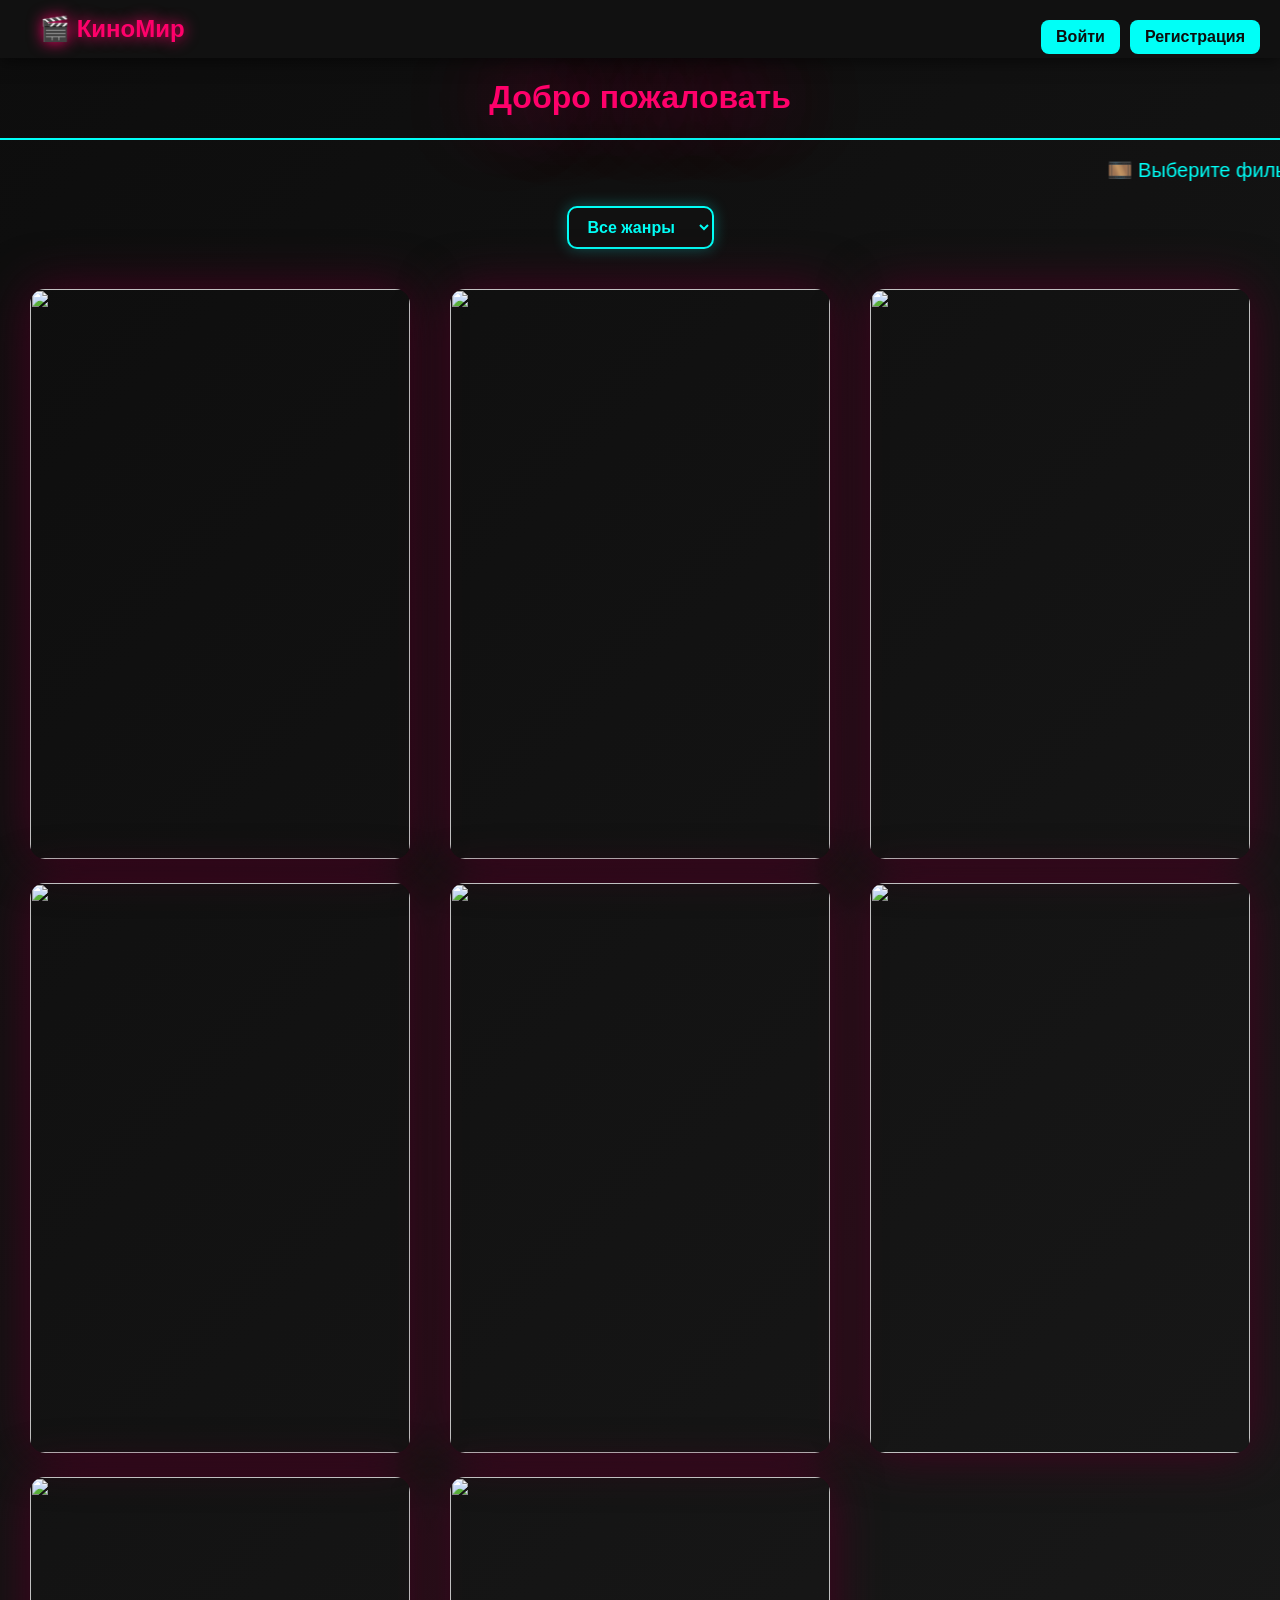
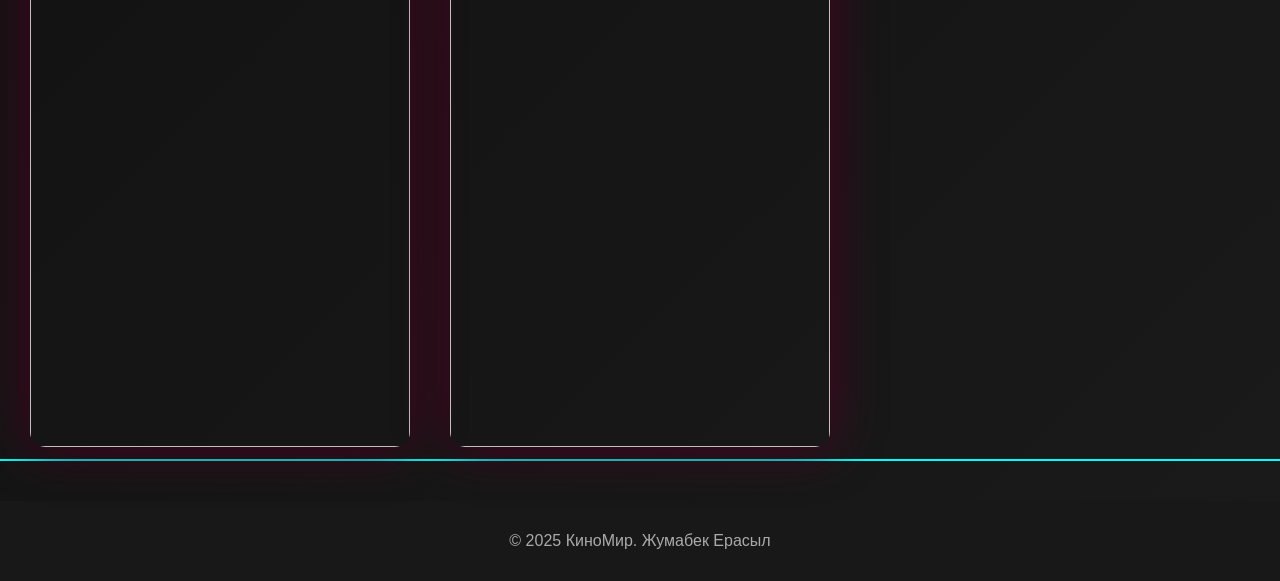
==== index.html @ f8be38aa "Update and rename cinemahome.html to index.html" ====
<!DOCTYPE html>
<html lang="ru">
<head>
    <meta charset="UTF-8">
    <title>КиноМир — Главная</title>
    <link href="cinemahome.css" rel="stylesheet">
    <link rel="stylesheet" href="https://unpkg.com/aos@2.3.1/dist/aos.css" />
</head>

<body>
    <div class="top-bar">
        <div class="logo">🎬 КиноМир</div>
        <div id="userPanel" class="top-bar-buttons"></div>
    </div>

    <h1>Добро пожаловать</h1>
    <hr color="#00fff7">

    <marquee direction="left" scrollamount="10">🎞️ Выберите фильм 🎥</marquee>

<div style="margin: 20px auto;">
    <select id="filter">
        <option value="all">Все жанры</option>
        <option value="action">Боевик</option>
        <option value="fantasy">Фантастика</option>
        <option value="romance">Романтика</option>
        <option value="drama">Драма</option>
        <option value="comedy">Комедия</option>
        <option value="thriller">Триллер</option>
        <option value="horror">Ужасы</option>
    </select>
</div>

<div class="movie-grid" id="movieGrid">
    <a data-aos="zoom-in" href="interstellar.html" data-genre="fantasy,drama"><img src="https://cdn1.ozone.ru/s3/multimedia-p/6173994253.jpg"></a>
    <a data-aos="zoom-in" href="avengersfinal.html" data-genre="action,fantasy"><img src="https://image.tmdb.org/t/p/original/uQzIsoNROr5uIaLBOciKWzuLx7Q.jpg"></a>
    <a data-aos="zoom-in" href="matrix.html" data-genre="action,fantasy"><img src="https://m.media-amazon.com/images/I/51EG732BV3L._AC_UF894,1000_QL80_.jpg"></a>
    <a data-aos="zoom-in" href="fightclub.html" data-genre="drama,thriller"><img src="https://m.media-amazon.com/images/I/81D+KJkO4SL.jpg"></a>
    <a data-aos="zoom-in" href="500daysofsummer.html" data-genre="romance,comedy"><img src="https://i.etsystatic.com/6285100/r/il/291b7f/6346625443/il_570xN.6346625443_2kdo.jpg"></a>
    <a data-aos="zoom-in" href="avatar.html" data-genre="fantasy,action"><img src="https://m.media-amazon.com/images/I/61OUGpUfAyL._AC_UF894,1000_QL80_.jpg"></a>
    <a data-aos="zoom-in" href="basterd.html" data-genre="action,drama"><img src="https://image.tmdb.org/t/p/original/q33bLgO3SP69mUdfWktG6LJGU27.jpg"></a>
    <a data-aos="zoom-in" href="lalalend.html" data-genre="romance"><img src="https://image.tmdb.org/t/p/original/3mbeAvLnFo9N74vlexb4DuUcuKH.jpg"></a>
</div>

<hr color="#00fff7">

<footer><p>© 2025 КиноМир. Жумабек Ерасыл</p></footer>

<script>
    const user = localStorage.getItem("loggedInUser");
    const panel = document.getElementById("userPanel");

    if (user) {
        panel.innerHTML = `
            <span>Здравствуйте, <b>${user}</b></span>
            <button id="logoutBtn" class="top-bar-button">Выйти</button>`;

        document.getElementById("logoutBtn").onclick = function() {
            localStorage.removeItem("loggedInUser");
            window.location.reload();
        };

    } else {
        panel.innerHTML = `
            <a class="top-bar-button" href="login.html">Войти</a>
            <a class="top-bar-button" href="register.html">Регистрация</a>`;
    }
</script>

<script src="https://unpkg.com/aos@2.3.1/dist/aos.js"></script>
<script>AOS.init();</script>

<script>
const filter = document.getElementById("filter");
const movies = document.querySelectorAll(".movie-grid a");

filter.addEventListener("change", () => {
    const selectedGenre = filter.value;

    movies.forEach(movie => {
        const movieGenres = movie.dataset.genre.split(",").map(g => g.trim());
        if (selectedGenre === "all" || movieGenres.includes(selectedGenre)) {
            movie.style.display = ""; 
        } else {
            movie.style.display = "none";
        }
    });
    
    setTimeout(() => {
        AOS.refresh(); 
    }, 100);
});
</script>


</body>
</html>
---- cinemahome.css ----
body, input, textarea, button, a{
    cursor: url("cursor_icon_215900.png"), auto;
}

body {
    background: linear-gradient(135deg, #0d0d0d, #1a1a1a);
    color: #e0e0e0;
    font-family: "Poppins", Arial, sans-serif;
    margin: 0;
    padding: 0;
    text-align: center;
}


.top-bar {
    display: flex;
    justify-content: space-between;
    align-items: center;
    background: #111;
    padding: 15px 40px;
    box-shadow: 0 4px 15px rgba(0, 0, 0, 0.5);
    position: sticky;
    top: 0;
    z-index: 100;
}

.logo {
    font-size: 1.5em;
    font-weight: bold;
    color: #ff006a;
    text-shadow: 0 0 15px #ff006a;
}

.top-bar-buttons {
    display: flex;
    gap: 10px;
}

.top-bar-button {
    background-color: #00fff7;
    color: #0d0d0d;
    font-weight: bold;
    padding: 8px 15px;
    border-radius: 8px;
    text-decoration: none;
    transition: 0.2s;
}

.top-bar-button:hover {
    background-color: #ff006a;
    color: #fff;
    transform: scale(1.05);
}

marquee {
    color: #00fff7;
    font-size: 20px;
    margin-top: 10px;
}

h1 {
    color: #ff006a;
    text-shadow: 0 0 80px #ff006a;
}

.movie-grid {
    display: grid;
    grid-template-columns: repeat(3, 400px);
    gap: 20px;
    justify-content: center; 
}

.movie-grid img {
    width: 380px;
    height: 570px;
    object-fit: cover;
    border-radius: 10px;
    transition: transform 0.3s ease;
    box-shadow: 0 0px 50px #470021;
    border-radius: 15px;
    
}

.movie-grid img:hover {
    transform: scale(1.05);
}

img:hover {
    transform: scale(1.05);
}

#userPanel{
    position: fixed;
    top: 20px;
    right: 20px;
    color: #00fff7;
    font-weight: bold;
    z-index: 200;
}

footer {
    text-align: center;
    background-color: #181818;
    padding: 15px;
    color: #aaa;
    margin-top: 40px;
}

#filter {
    background: #111;
    color: #00fff7;
    border: 2px solid #00fff7;
    padding: 10px 15px;
    border-radius: 10px;
    font-size: 16px;
    font-weight: bold;
    outline: none;
    transition: 0.2s;
    margin-bottom: 20px;
    cursor: pointer;
    box-shadow: 0 0 15px rgba(0,255,247,0.3);
}

#filter:hover {
    border-color: #ff006a;
    color: #ff006a;
    box-shadow: 0 0 20px #ff006a;
    transform: scale(1.05);
}

#filter:focus {
    border-color: #ff006a;
    box-shadow: 0 0 30px #ff006a;
}
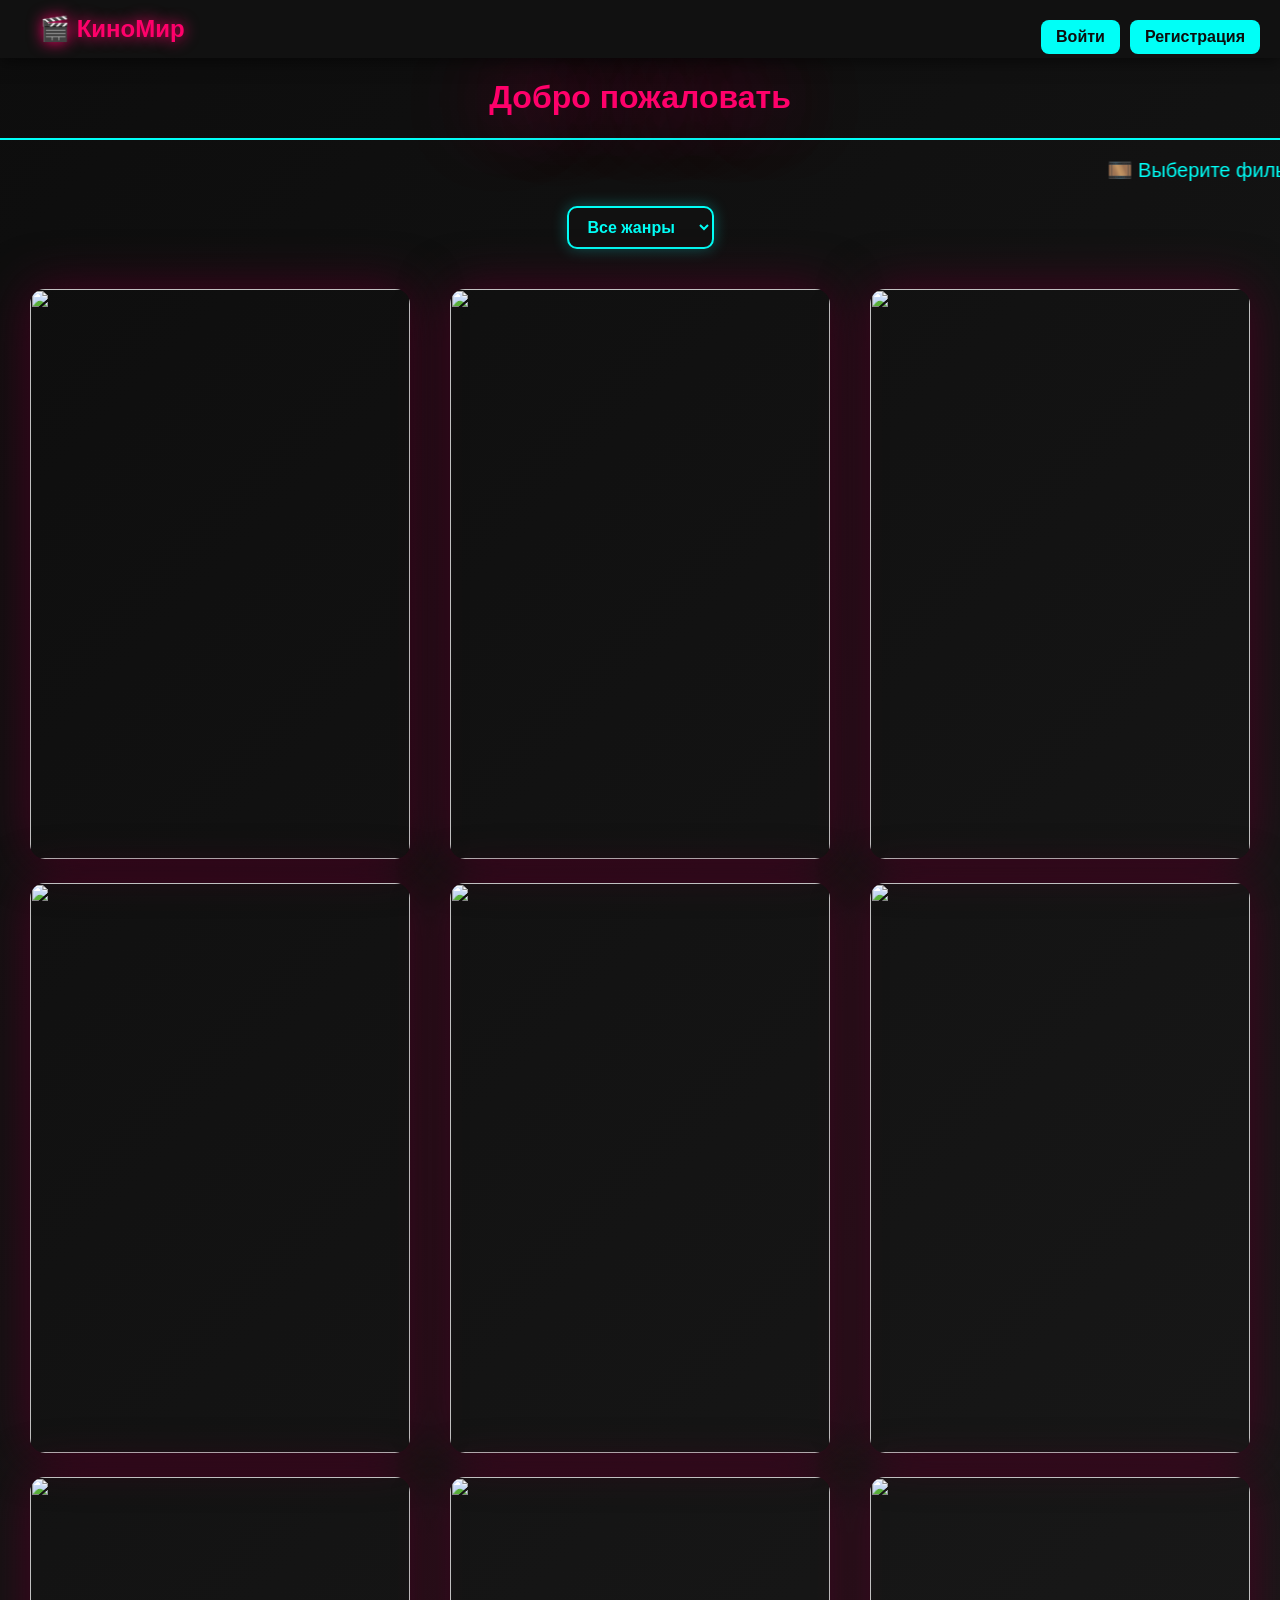
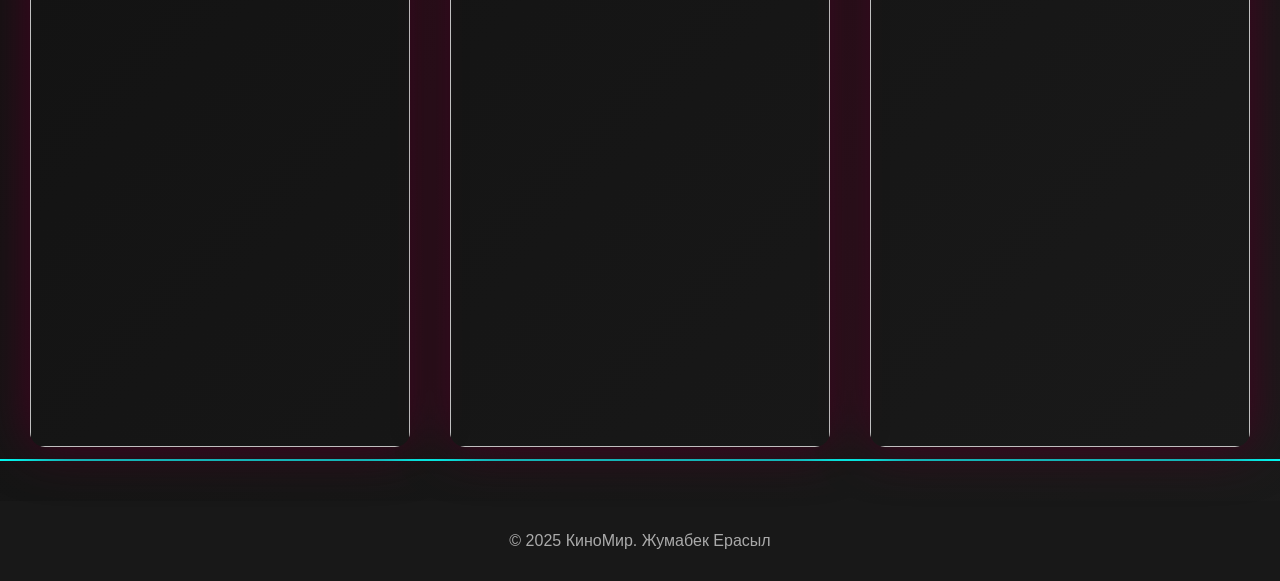
==== commit 376a79e2: "Update index.html" ====
--- a/index.html
+++ b/index.html
@@ -40,6 +40,7 @@
     <a data-aos="zoom-in" href="avatar.html" data-genre="fantasy,action"><img src="https://m.media-amazon.com/images/I/61OUGpUfAyL._AC_UF894,1000_QL80_.jpg"></a>
     <a data-aos="zoom-in" href="basterd.html" data-genre="action,drama"><img src="https://image.tmdb.org/t/p/original/q33bLgO3SP69mUdfWktG6LJGU27.jpg"></a>
     <a data-aos="zoom-in" href="lalalend.html" data-genre="romance"><img src="https://image.tmdb.org/t/p/original/3mbeAvLnFo9N74vlexb4DuUcuKH.jpg"></a>
+    <a data-aos="zoom-in" href="fnaf.html" data-genre="horror"><img src="https://theposterdepot.com/cdn/shop/files/fivenightsatfreddys0820202301_ba87226d-acdb-412d-95d1-8ad0f072073e_1200x1200.jpg?v=1706658976"></a>
 </div>
 
 <hr color="#00fff7">
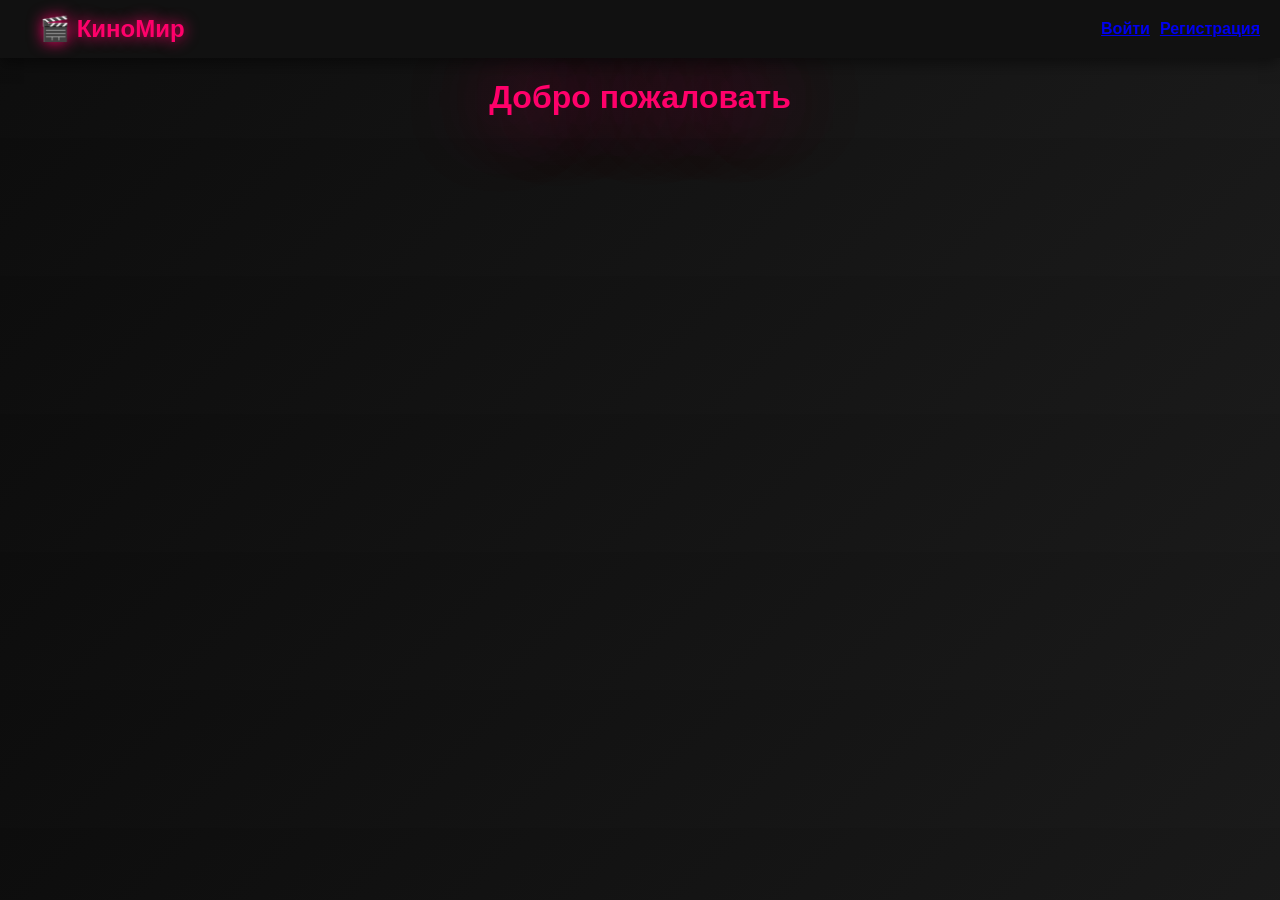
==== commit bd9a7316: "Update index.html" ====
--- a/index.html
+++ b/index.html
@@ -4,95 +4,33 @@
     <meta charset="UTF-8">
     <title>КиноМир — Главная</title>
     <link href="cinemahome.css" rel="stylesheet">
-    <link rel="stylesheet" href="https://unpkg.com/aos@2.3.1/dist/aos.css" />
 </head>
-
 <body>
-    <div class="top-bar">
-        <div class="logo">🎬 КиноМир</div>
-        <div id="userPanel" class="top-bar-buttons"></div>
-    </div>
-
-    <h1>Добро пожаловать</h1>
-    <hr color="#00fff7">
-
-    <marquee direction="left" scrollamount="10">🎞️ Выберите фильм 🎥</marquee>
-
-<div style="margin: 20px auto;">
-    <select id="filter">
-        <option value="all">Все жанры</option>
-        <option value="action">Боевик</option>
-        <option value="fantasy">Фантастика</option>
-        <option value="romance">Романтика</option>
-        <option value="drama">Драма</option>
-        <option value="comedy">Комедия</option>
-        <option value="thriller">Триллер</option>
-        <option value="horror">Ужасы</option>
-    </select>
+<div class="top-bar">
+    <div class="logo">🎬 КиноМир</div>
+    <div id="userPanel" class="top-bar-buttons"></div>
 </div>
 
-<div class="movie-grid" id="movieGrid">
-    <a data-aos="zoom-in" href="interstellar.html" data-genre="fantasy,drama"><img src="https://cdn1.ozone.ru/s3/multimedia-p/6173994253.jpg"></a>
-    <a data-aos="zoom-in" href="avengersfinal.html" data-genre="action,fantasy"><img src="https://image.tmdb.org/t/p/original/uQzIsoNROr5uIaLBOciKWzuLx7Q.jpg"></a>
-    <a data-aos="zoom-in" href="matrix.html" data-genre="action,fantasy"><img src="https://m.media-amazon.com/images/I/51EG732BV3L._AC_UF894,1000_QL80_.jpg"></a>
-    <a data-aos="zoom-in" href="fightclub.html" data-genre="drama,thriller"><img src="https://m.media-amazon.com/images/I/81D+KJkO4SL.jpg"></a>
-    <a data-aos="zoom-in" href="500daysofsummer.html" data-genre="romance,comedy"><img src="https://i.etsystatic.com/6285100/r/il/291b7f/6346625443/il_570xN.6346625443_2kdo.jpg"></a>
-    <a data-aos="zoom-in" href="avatar.html" data-genre="fantasy,action"><img src="https://m.media-amazon.com/images/I/61OUGpUfAyL._AC_UF894,1000_QL80_.jpg"></a>
-    <a data-aos="zoom-in" href="basterd.html" data-genre="action,drama"><img src="https://image.tmdb.org/t/p/original/q33bLgO3SP69mUdfWktG6LJGU27.jpg"></a>
-    <a data-aos="zoom-in" href="lalalend.html" data-genre="romance"><img src="https://image.tmdb.org/t/p/original/3mbeAvLnFo9N74vlexb4DuUcuKH.jpg"></a>
-    <a data-aos="zoom-in" href="fnaf.html" data-genre="horror"><img src="https://theposterdepot.com/cdn/shop/files/fivenightsatfreddys0820202301_ba87226d-acdb-412d-95d1-8ad0f072073e_1200x1200.jpg?v=1706658976"></a>
-</div>
-
-<hr color="#00fff7">
-
-<footer><p>© 2025 КиноМир. Жумабек Ерасыл</p></footer>
+<h1>Добро пожаловать</h1>
 
 <script>
-    const user = localStorage.getItem("loggedInUser");
-    const panel = document.getElementById("userPanel");
+const user = localStorage.getItem("loggedInUser");
+const panel = document.getElementById("userPanel");
 
-    if (user) {
-        panel.innerHTML = `
-            <span>Здравствуйте, <b>${user}</b></span>
-            <button id="logoutBtn" class="top-bar-button">Выйти</button>`;
+if(user){
+    panel.innerHTML = `
+        <span>Здравствуйте, <b>${user}</b></span>
+        <button id="logoutBtn">Выйти</button>`;
 
-        document.getElementById("logoutBtn").onclick = function() {
-            localStorage.removeItem("loggedInUser");
-            window.location.reload();
-        };
-
-    } else {
-        panel.innerHTML = `
-            <a class="top-bar-button" href="login.html">Войти</a>
-            <a class="top-bar-button" href="register.html">Регистрация</a>`;
-    }
+    document.getElementById("logoutBtn").onclick = function(){
+        localStorage.removeItem("loggedInUser");
+        window.location.reload();
+    };
+} else {
+    panel.innerHTML = `
+        <a href="login.html">Войти</a>
+        <a href="register.html">Регистрация</a>`;
+}
 </script>
-
-<script src="https://unpkg.com/aos@2.3.1/dist/aos.js"></script>
-<script>AOS.init();</script>
-
-<script>
-const filter = document.getElementById("filter");
-const movies = document.querySelectorAll(".movie-grid a");
-
-filter.addEventListener("change", () => {
-    const selectedGenre = filter.value;
-
-    movies.forEach(movie => {
-        const movieGenres = movie.dataset.genre.split(",").map(g => g.trim());
-        if (selectedGenre === "all" || movieGenres.includes(selectedGenre)) {
-            movie.style.display = ""; 
-        } else {
-            movie.style.display = "none";
-        }
-    });
-    
-    setTimeout(() => {
-        AOS.refresh(); 
-    }, 100);
-});
-</script>
-
-
 </body>
 </html>
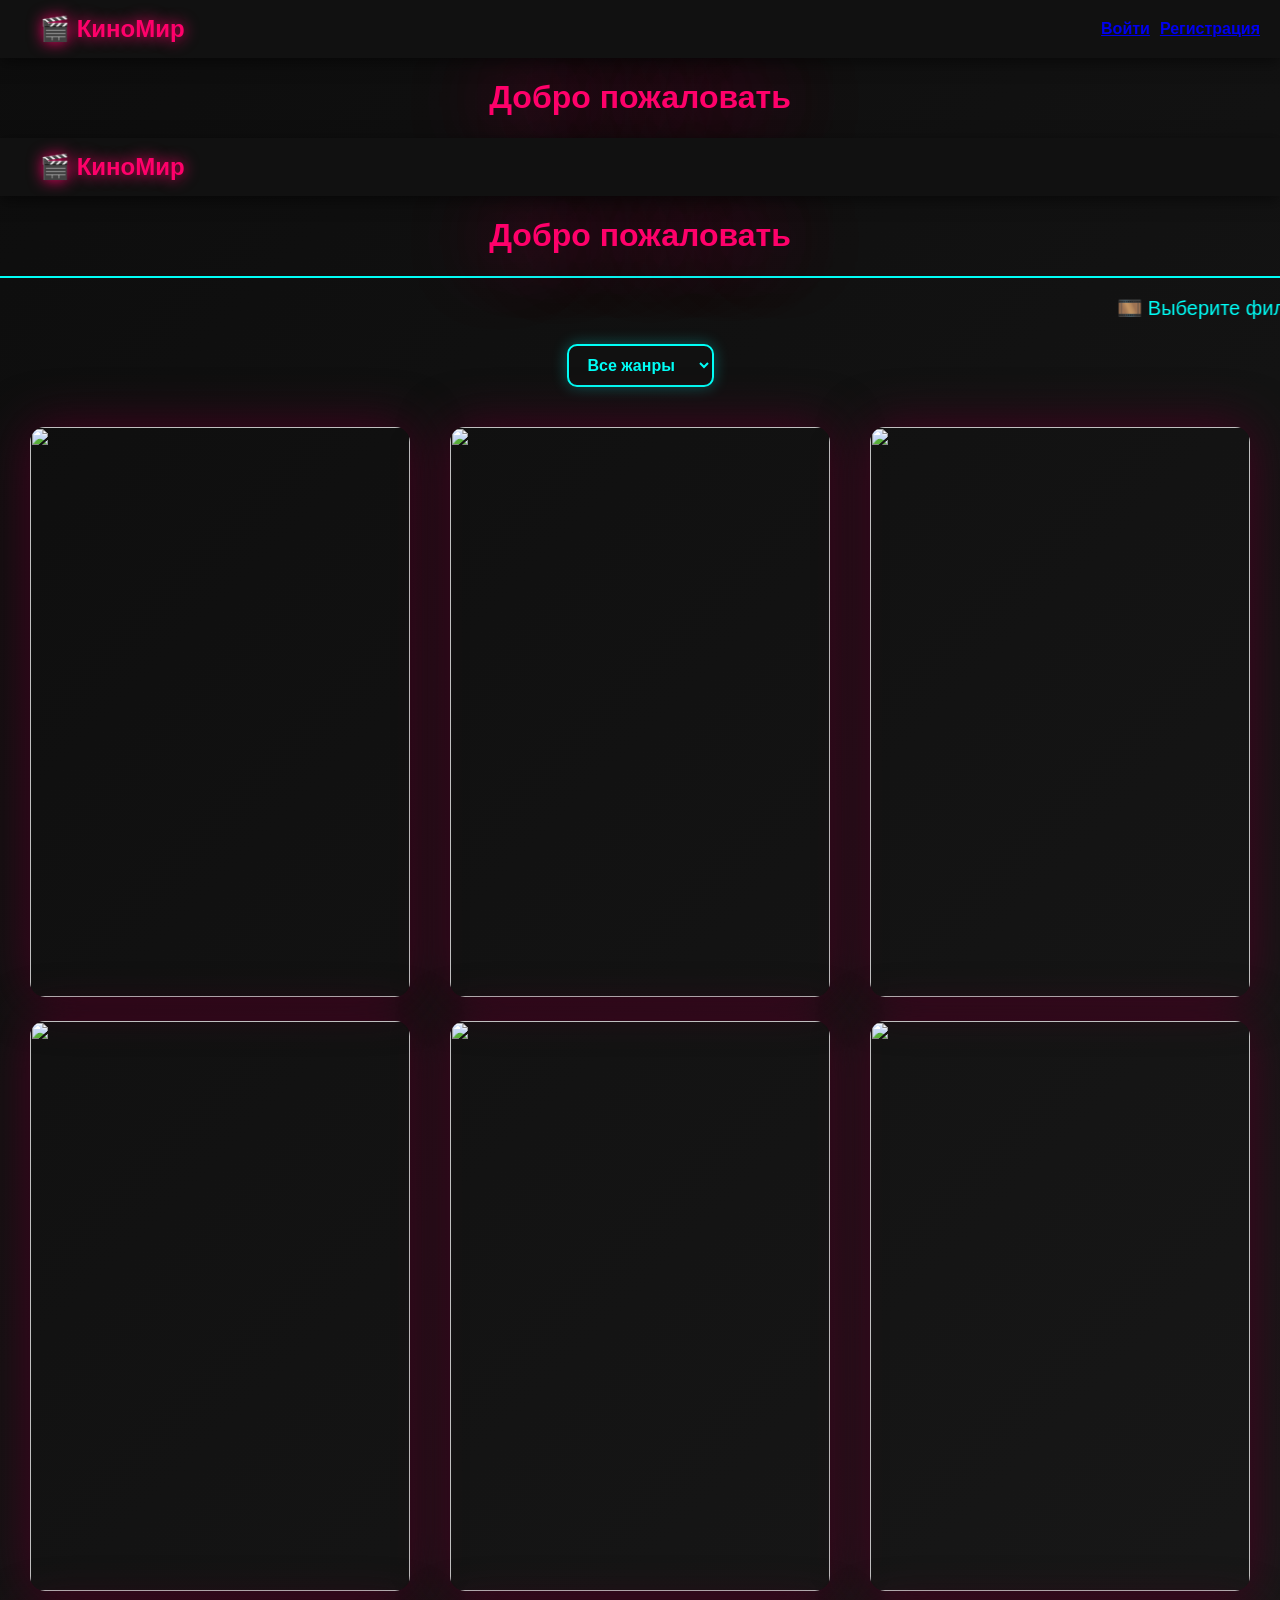
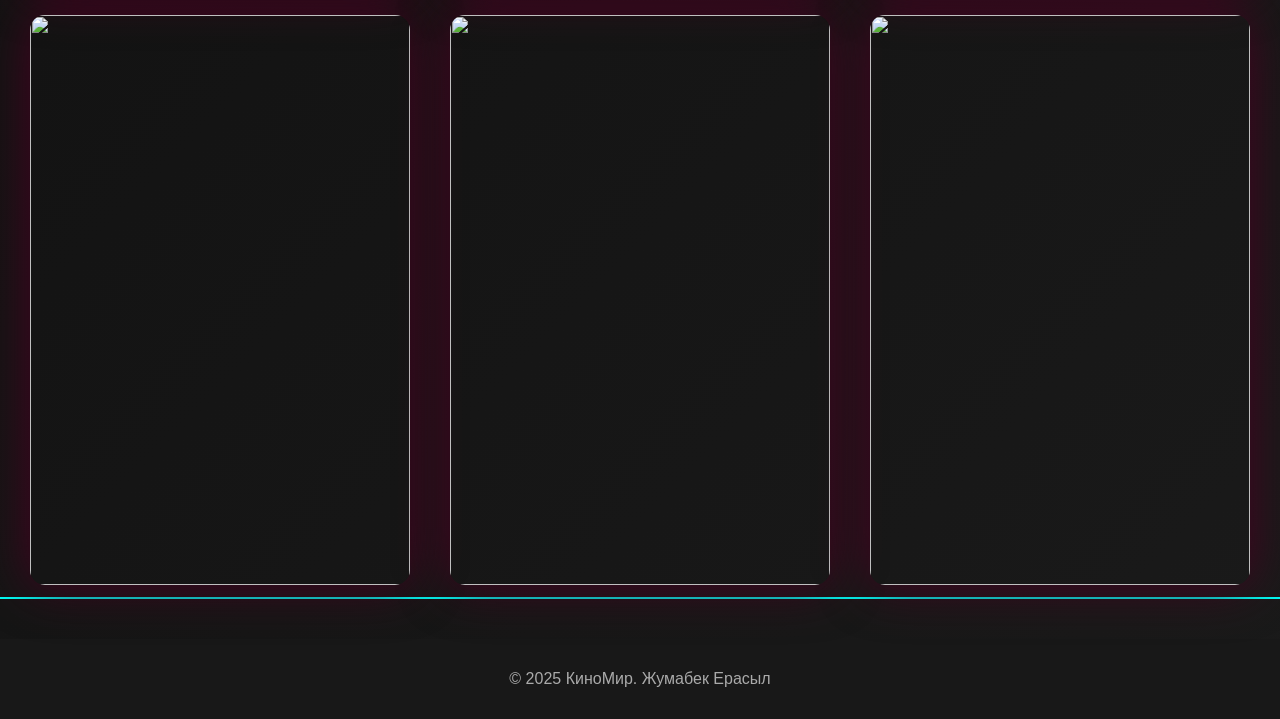
==== commit 86fd1454: "Update index.html" ====
--- a/index.html
+++ b/index.html
@@ -13,6 +13,45 @@
 
 <h1>Добро пожаловать</h1>
 
+    <body>
+    <div class="top-bar">
+        <div class="logo">🎬 КиноМир</div>
+        <div id="userPanel" class="top-bar-buttons"></div>
+    </div>
+
+    <h1>Добро пожаловать</h1>
+    <hr color="#00fff7">
+
+    <marquee direction="left" scrollamount="10">🎞️ Выберите фильм 🎥</marquee>
+
+<div style="margin: 20px auto;">
+    <select id="filter">
+        <option value="all">Все жанры</option>
+        <option value="action">Боевик</option>
+        <option value="fantasy">Фантастика</option>
+        <option value="romance">Романтика</option>
+        <option value="drama">Драма</option>
+        <option value="comedy">Комедия</option>
+        <option value="thriller">Триллер</option>
+        <option value="horror">Ужасы</option>
+    </select>
+</div>
+
+<div class="movie-grid" id="movieGrid">
+    <a data-aos="zoom-in" href="interstellar.html" data-genre="fantasy,drama"><img src="https://cdn1.ozone.ru/s3/multimedia-p/6173994253.jpg"></a>
+    <a data-aos="zoom-in" href="avengersfinal.html" data-genre="action,fantasy"><img src="https://image.tmdb.org/t/p/original/uQzIsoNROr5uIaLBOciKWzuLx7Q.jpg"></a>
+    <a data-aos="zoom-in" href="matrix.html" data-genre="action,fantasy"><img src="https://m.media-amazon.com/images/I/51EG732BV3L._AC_UF894,1000_QL80_.jpg"></a>
+    <a data-aos="zoom-in" href="fightclub.html" data-genre="drama,thriller"><img src="https://m.media-amazon.com/images/I/81D+KJkO4SL.jpg"></a>
+    <a data-aos="zoom-in" href="500daysofsummer.html" data-genre="romance,comedy"><img src="https://i.etsystatic.com/6285100/r/il/291b7f/6346625443/il_570xN.6346625443_2kdo.jpg"></a>
+    <a data-aos="zoom-in" href="avatar.html" data-genre="fantasy,action"><img src="https://m.media-amazon.com/images/I/61OUGpUfAyL._AC_UF894,1000_QL80_.jpg"></a>
+    <a data-aos="zoom-in" href="basterd.html" data-genre="action,drama"><img src="https://image.tmdb.org/t/p/original/q33bLgO3SP69mUdfWktG6LJGU27.jpg"></a>
+    <a data-aos="zoom-in" href="lalalend.html" data-genre="romance"><img src="https://image.tmdb.org/t/p/original/3mbeAvLnFo9N74vlexb4DuUcuKH.jpg"></a>
+    <a data-aos="zoom-in" href="fnaf.html" data-genre="horror"><img src="https://theposterdepot.com/cdn/shop/files/fivenightsatfreddys0820202301_ba87226d-acdb-412d-95d1-8ad0f072073e_1200x1200.jpg?v=1706658976"></a>
+</div>
+
+<hr color="#00fff7">
+
+<footer><p>© 2025 КиноМир. Жумабек Ерасыл</p></footer>
 <script>
 const user = localStorage.getItem("loggedInUser");
 const panel = document.getElementById("userPanel");
@@ -34,3 +73,4 @@
 </script>
 </body>
 </html>
+
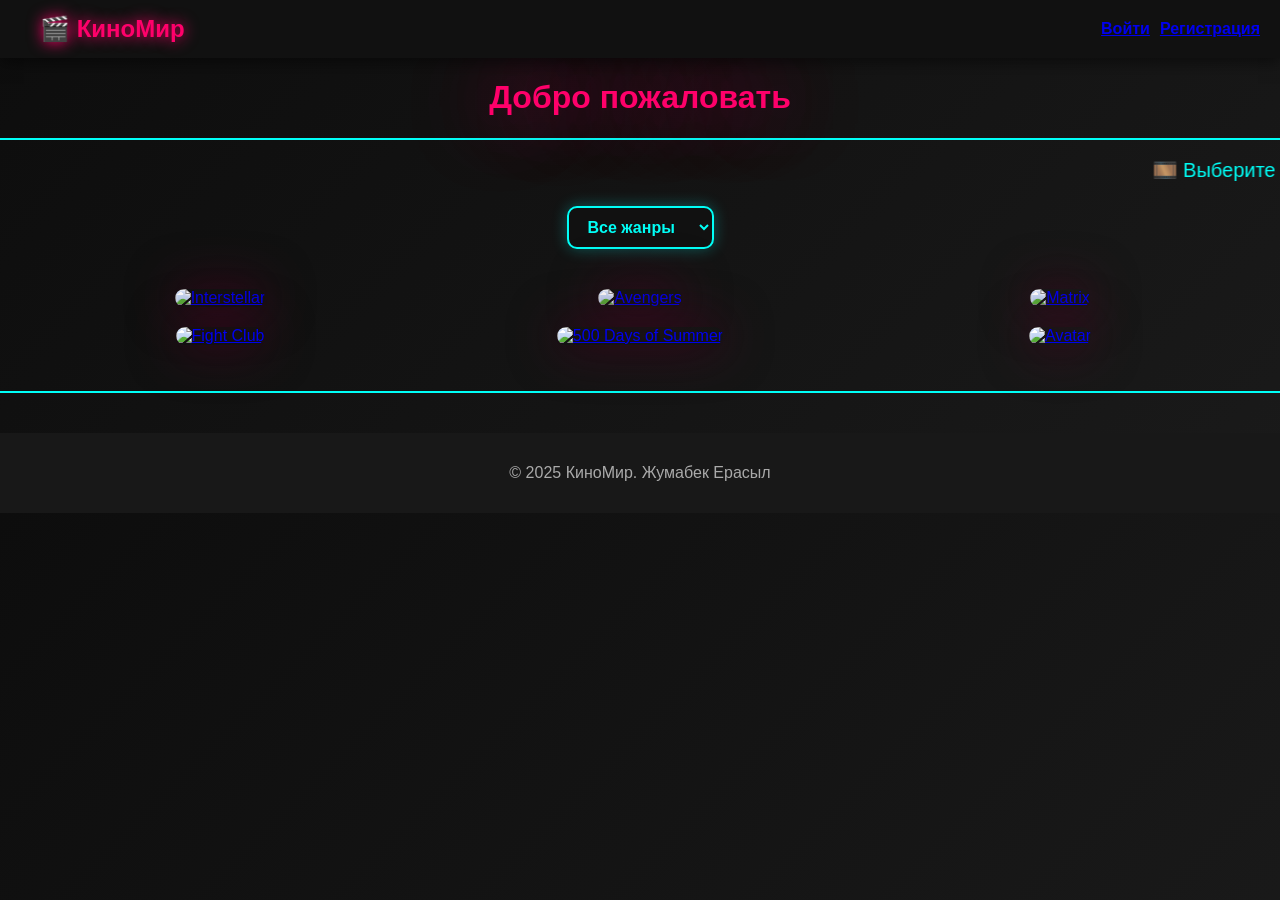
==== commit dafd5847: "Enhance index.html with AOS and filter features Added AOS library for animations and improved movie " ====
--- a/index.html
+++ b/index.html
@@ -4,26 +4,22 @@
     <meta charset="UTF-8">
     <title>КиноМир — Главная</title>
     <link href="cinemahome.css" rel="stylesheet">
+    <link rel="stylesheet" href="https://unpkg.com/aos@2.3.1/dist/aos.css" />
 </head>
 <body>
+
+<!-- Верхняя панель -->
 <div class="top-bar">
     <div class="logo">🎬 КиноМир</div>
     <div id="userPanel" class="top-bar-buttons"></div>
 </div>
 
 <h1>Добро пожаловать</h1>
+<hr color="#00fff7">
 
-    <body>
-    <div class="top-bar">
-        <div class="logo">🎬 КиноМир</div>
-        <div id="userPanel" class="top-bar-buttons"></div>
-    </div>
+<marquee direction="left" scrollamount="10">🎞️ Выберите фильм 🎥</marquee>
 
-    <h1>Добро пожаловать</h1>
-    <hr color="#00fff7">
-
-    <marquee direction="left" scrollamount="10">🎞️ Выберите фильм 🎥</marquee>
-
+<!-- Фильтр жанров -->
 <div style="margin: 20px auto;">
     <select id="filter">
         <option value="all">Все жанры</option>
@@ -37,21 +33,42 @@
     </select>
 </div>
 
+<!-- Сетка фильмов -->
 <div class="movie-grid" id="movieGrid">
-    <a data-aos="zoom-in" href="interstellar.html" data-genre="fantasy,drama"><img src="https://cdn1.ozone.ru/s3/multimedia-p/6173994253.jpg"></a>
-    <a data-aos="zoom-in" href="avengersfinal.html" data-genre="action,fantasy"><img src="https://image.tmdb.org/t/p/original/uQzIsoNROr5uIaLBOciKWzuLx7Q.jpg"></a>
-    <a data-aos="zoom-in" href="matrix.html" data-genre="action,fantasy"><img src="https://m.media-amazon.com/images/I/51EG732BV3L._AC_UF894,1000_QL80_.jpg"></a>
-    <a data-aos="zoom-in" href="fightclub.html" data-genre="drama,thriller"><img src="https://m.media-amazon.com/images/I/81D+KJkO4SL.jpg"></a>
-    <a data-aos="zoom-in" href="500daysofsummer.html" data-genre="romance,comedy"><img src="https://i.etsystatic.com/6285100/r/il/291b7f/6346625443/il_570xN.6346625443_2kdo.jpg"></a>
-    <a data-aos="zoom-in" href="avatar.html" data-genre="fantasy,action"><img src="https://m.media-amazon.com/images/I/61OUGpUfAyL._AC_UF894,1000_QL80_.jpg"></a>
-    <a data-aos="zoom-in" href="basterd.html" data-genre="action,drama"><img src="https://image.tmdb.org/t/p/original/q33bLgO3SP69mUdfWktG6LJGU27.jpg"></a>
-    <a data-aos="zoom-in" href="lalalend.html" data-genre="romance"><img src="https://image.tmdb.org/t/p/original/3mbeAvLnFo9N74vlexb4DuUcuKH.jpg"></a>
-    <a data-aos="zoom-in" href="fnaf.html" data-genre="horror"><img src="https://theposterdepot.com/cdn/shop/files/fivenightsatfreddys0820202301_ba87226d-acdb-412d-95d1-8ad0f072073e_1200x1200.jpg?v=1706658976"></a>
+    <a data-aos="zoom-in" href="interstellar.html" data-genre="fantasy,drama">
+        <img src="https://cdn1.ozone.ru/s3/multimedia-p/6173994253.jpg" alt="Interstellar">
+    </a>
+    <a data-aos="zoom-in" href="avengersfinal.html" data-genre="action,fantasy">
+        <img src="https://image.tmdb.org/t/p/original/uQzIsoNROr5uIaLBOciKWzuLx7Q.jpg" alt="Avengers">
+    </a>
+    <a data-aos="zoom-in" href="matrix.html" data-genre="action,fantasy">
+        <img src="https://m.media-amazon.com/images/I/51EG732BV3L._AC_UF894,1000_QL80_.jpg" alt="Matrix">
+    </a>
+    <a data-aos="zoom-in" href="fightclub.html" data-genre="drama,thriller">
+        <img src="https://m.media-amazon.com/images/I/81D+KJkO4SL.jpg" alt="Fight Club">
+    </a>
+    <a data-aos="zoom-in" href="500daysofsummer.html" data-genre="romance,comedy">
+        <img src="https://i.etsystatic.com/6285100/r/il/291b7f/6346625443/il_570xN.6346625443_2kdo.jpg" alt="500 Days of Summer">
+    </a>
+    <a data-aos="zoom-in" href="avatar.html" data-genre="fantasy,action">
+        <img src="https://m.media-amazon.com/images/I/61OUGpUfAyL._AC_UF894,1000_QL80_.jpg" alt="Avatar">
+    </a>
+    <a data-aos="zoom-in" href="basterd.html" data-genre="action,drama">
+        <img src="https://image.tmdb.org/t/p/original/q33bLgO3SP69mUdfWktG6LJGU27.jpg" alt="Basterd">
+    </a>
+    <a data-aos="zoom-in" href="lalalend.html" data-genre="romance">
+        <img src="https://image.tmdb.org/t/p/original/3mbeAvLnFo9N74vlexb4DuUcuKH.jpg" alt="La La Land">
+    </a>
+    <a data-aos="zoom-in" href="fnaf.html" data-genre="horror">
+        <img src="https://theposterdepot.com/cdn/shop/files/fivenightsatfreddys0820202301_ba87226d-acdb-412d-95d1-8ad0f072073e_1200x1200.jpg?v=1706658976" alt="FNAF">
+    </a>
 </div>
 
 <hr color="#00fff7">
 
 <footer><p>© 2025 КиноМир. Жумабек Ерасыл</p></footer>
+
+<!-- Скрипт для пользователя -->
 <script>
 const user = localStorage.getItem("loggedInUser");
 const panel = document.getElementById("userPanel");
@@ -71,6 +88,26 @@
         <a href="register.html">Регистрация</a>`;
 }
 </script>
+
+
+<script src="https://unpkg.com/aos@2.3.1/dist/aos.js"></script>
+<script>
+AOS.init();
+
+const filter = document.getElementById("filter");
+const movies = document.querySelectorAll(".movie-grid a");
+
+filter.addEventListener("change", () => {
+    const selectedGenre = filter.value;
+
+    movies.forEach(movie => {
+        const movieGenres = movie.dataset.genre.split(",").map(g => g.trim());
+        movie.style.display = (selectedGenre === "all" || movieGenres.includes(selectedGenre)) ? "" : "none";
+    });
+
+    setTimeout(() => { AOS.refresh(); }, 100);
+});
+</script>
+
 </body>
 </html>
-
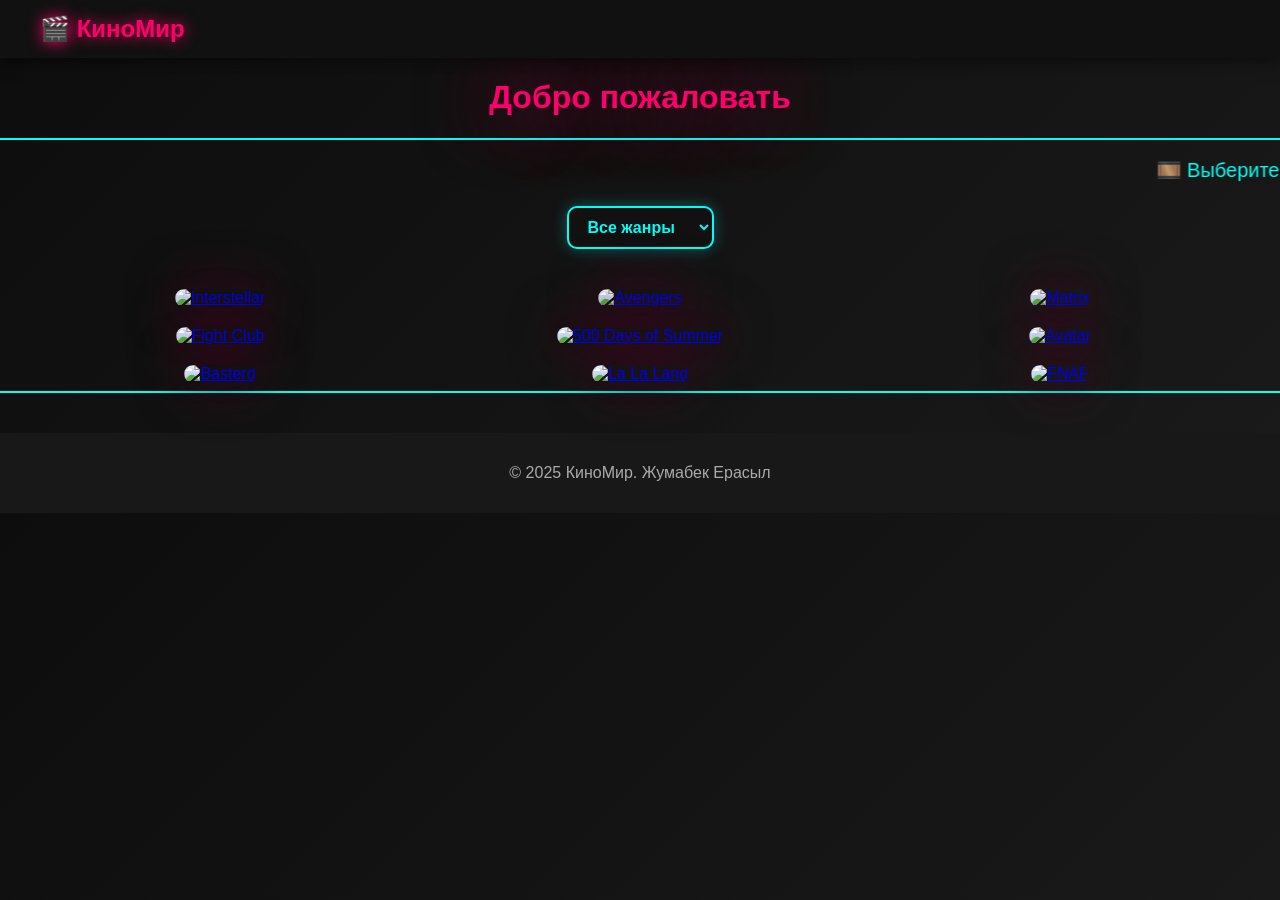
==== commit cebd50d1: "Update index.html" ====
--- a/index.html
+++ b/index.html
@@ -84,8 +84,9 @@
     };
 } else {
     panel.innerHTML = `
-        <a href="login.html">Войти</a>
-        <a href="register.html">Регистрация</a>`;
+    panel.innerHTML = `
+    <a class="top-bar-button" href="login.html">Войти</a>
+    <a class="top-bar-button" href="register.html">Регистрация</a>`;
 }
 </script>
 
@@ -111,3 +112,4 @@
 
 </body>
 </html>
+
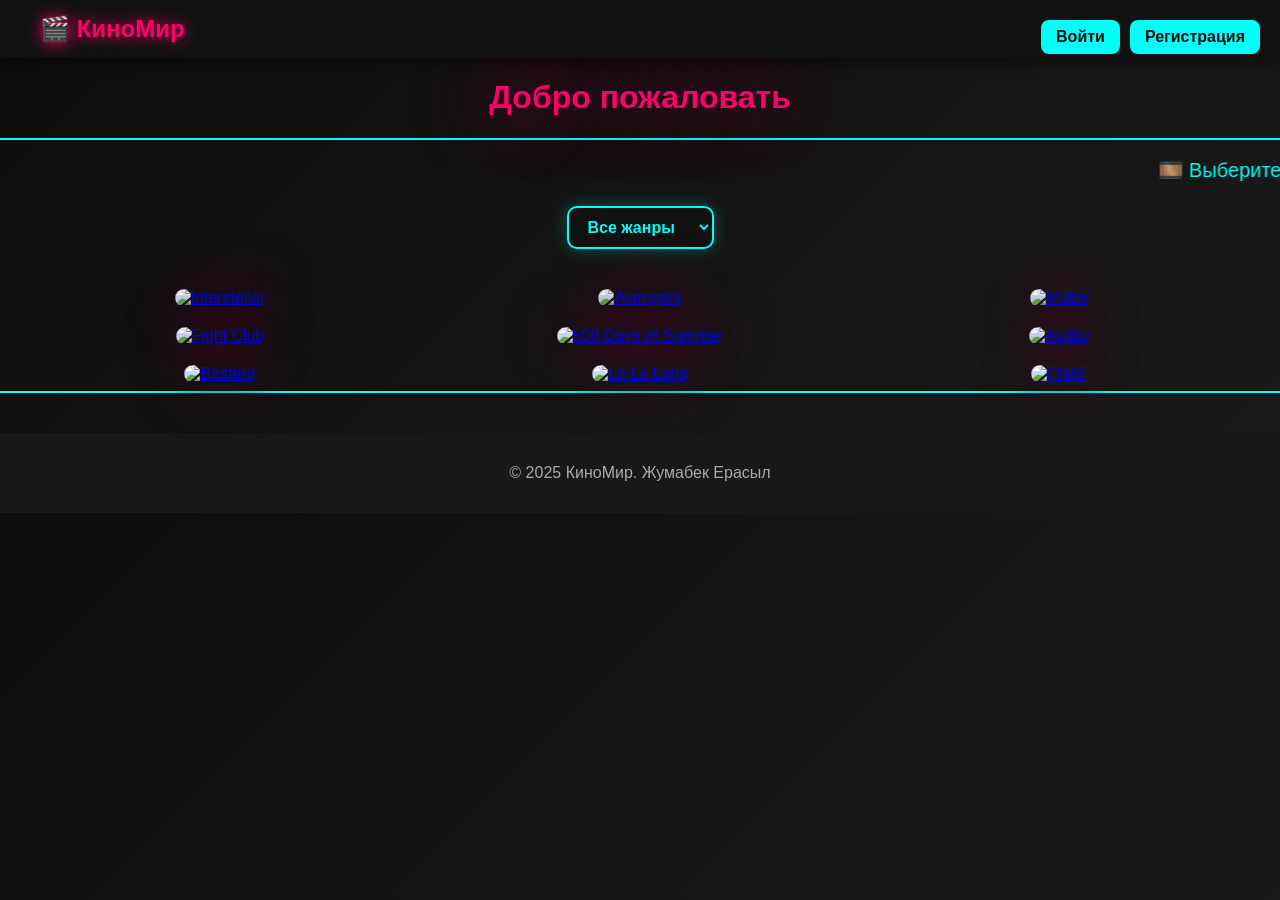
==== commit c1afe0fd: "Update index.html" ====
--- a/index.html
+++ b/index.html
@@ -76,7 +76,7 @@
 if(user){
     panel.innerHTML = `
         <span>Здравствуйте, <b>${user}</b></span>
-        <button id="logoutBtn">Выйти</button>`;
+        <button id="logoutBtn" class="top-bar-button">Выйти</button>`; // добавлен класс
 
     document.getElementById("logoutBtn").onclick = function(){
         localStorage.removeItem("loggedInUser");
@@ -84,9 +84,8 @@
     };
 } else {
     panel.innerHTML = `
-    panel.innerHTML = `
-    <a class="top-bar-button" href="login.html">Войти</a>
-    <a class="top-bar-button" href="register.html">Регистрация</a>`;
+        <a class="top-bar-button" href="login.html">Войти</a>
+        <a class="top-bar-button" href="register.html">Регистрация</a>`; // исправлено
 }
 </script>
 
@@ -113,3 +112,4 @@
 </body>
 </html>
 
+
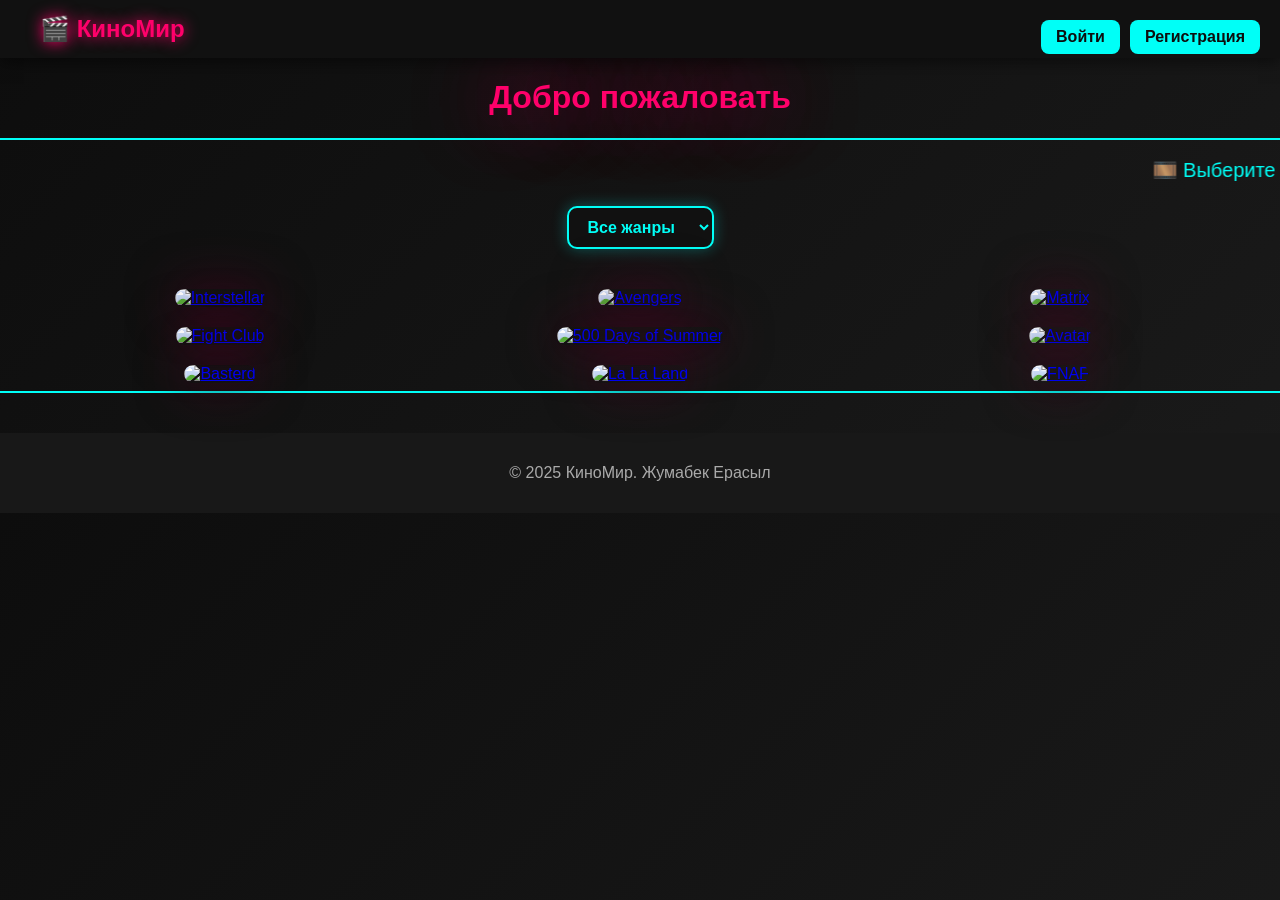
==== commit 87cb861c: "Update index.html" ====
--- a/index.html
+++ b/index.html
@@ -76,7 +76,7 @@
 if(user){
     panel.innerHTML = `
         <span>Здравствуйте, <b>${user}</b></span>
-        <button id="logoutBtn" class="top-bar-button">Выйти</button>`; // добавлен класс
+        <button id="logoutBtn" class="top-bar-button">Выйти</button>`;
 
     document.getElementById("logoutBtn").onclick = function(){
         localStorage.removeItem("loggedInUser");
@@ -85,11 +85,11 @@
 } else {
     panel.innerHTML = `
         <a class="top-bar-button" href="login.html">Войти</a>
-        <a class="top-bar-button" href="register.html">Регистрация</a>`; // исправлено
+        <a class="top-bar-button" href="register.html">Регистрация</a>`;
 }
 </script>
 
-
+<!-- Скрипт фильтра -->
 <script src="https://unpkg.com/aos@2.3.1/dist/aos.js"></script>
 <script>
 AOS.init();
@@ -111,5 +111,3 @@
 
 </body>
 </html>
-
-
